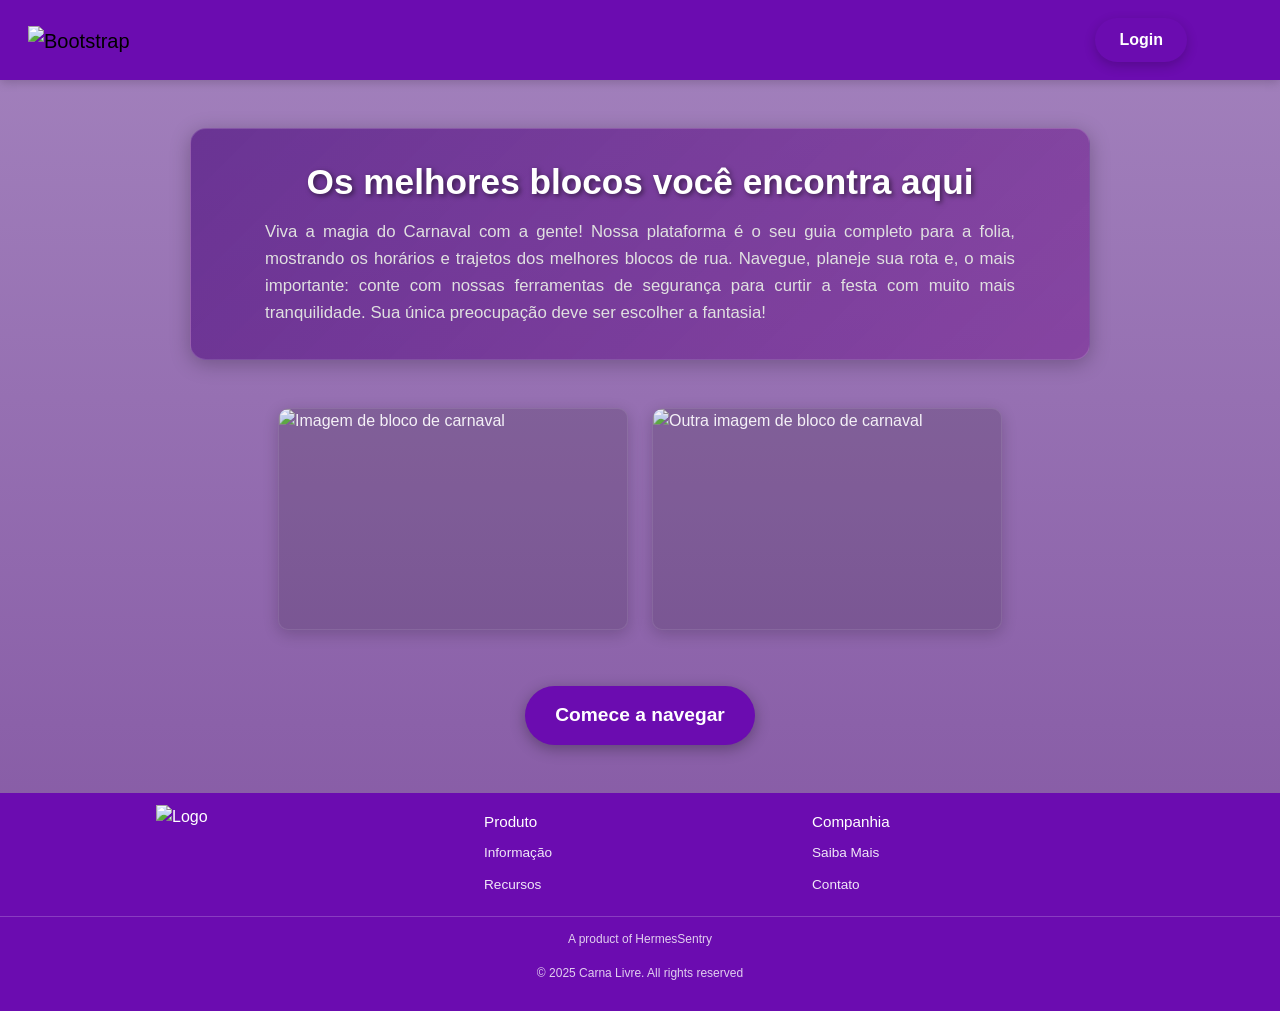
==== src/public/index.html @ ac746eee "pag inicial: botão "comece a navegar" adicionado" ====
<!DOCTYPE html>
<html lang="pt-br">

<head>
  <meta charset="UTF-8">
  <meta name="viewport" content="width=device-width, initial-scale=1.0">
  <title>CarnaLivre</title>
  <link href="https://cdn.jsdelivr.net/npm/bootstrap@5.3.3/dist/css/bootstrap.min.css" rel="stylesheet"
    integrity="sha384-QWTKZyjpPEjISv5WaRU9OFeRpok6YctnYmDr5pNlyT2bRjXh0JMhjY6hW+ALEwIH" crossorigin="anonymous">
  <link rel="stylesheet" href="https://cdn.jsdelivr.net/npm/bootstrap-icons@1.11.3/font/bootstrap-icons.min.css">
  <link rel="stylesheet" href="assets/css/paginicial.css">
</head>

<body>
  <header class="cabecalho">
    <nav class="navbar navbar-expand-lg">
      <div class="container-fluid">
        <a class="navbar-brand" href="index.html">
          <img src="assets/img/Logo.png" alt="Bootstrap" width="80" height="80">
        </a>
        <div class="collapse navbar-collapse" id="navbarToggleExternalContent">
          <button class="navbar-toggler" type="button" data-bs-toggle="collapse" data-bs-target="#navbarScroll"
            aria-controls="navbarScroll" aria-expanded="false" aria-label="Toggle navigation">
            <span class="navbar-toggler-icon"></span>
          </button>
        </div>
        <ul id="itens-lateral">
          <li class="me-3">
            <div class="login">
              <button class="btn-login">
                <a href="paginas/login.html">Login</a>
              </button>
            </div>

          </li>
          <li class="me-3">
            <div class="row">
              <div class="col text-white"><i class="clima fa-solid fa-sun"></i><span id="addTemp" class="ms-2"></span>
              </div>
            </div>
            <div class="row">
              <div id="addDesc" class="col text-white"></div>
            </div>
          </li>
        </ul>
      </div>
      </div>
    </nav>
  </header>

  <main class="d-flex flex-column">
    <section class="mb-3">
      <h1 class="titulo">Os melhores blocos você encontra aqui</h1>
      <p class="descricao">Viva a magia do Carnaval com a gente! Nossa plataforma é o seu guia completo para a folia,
        mostrando os horários e trajetos dos melhores blocos de rua. Navegue, planeje sua rota e, o mais importante:
        conte com nossas ferramentas de segurança para curtir a festa com muito mais tranquilidade. Sua única
        preocupação deve ser escolher a fantasia!</p>
    </section>
    <article class="blocos-container">
      <div class="card-bloco">
        <img src="assets/img/imgbloco.jpg" alt="Imagem de bloco de carnaval">
      </div>
      <div class="card-bloco">
        <img src="assets/img/imgg2.jpg" alt="Outra imagem de bloco de carnaval">
      </div>
    </article>
    <div class="navegar-container">
        <a href="paginas/mapablocos.html" class="btn-navegar">Comece a navegar</a>
    </div>
  </main>

  <footer class="rodape">
    <div class="footer-content">
      <div class="footer-section">
        <img src="assets/img/Logo.png" alt="Logo" class="logo-footer">
      </div>

      <div class="footer-section">
        <h3>Produto</h3>
        <ul>
          <li><a href="paginas/quemsomos.html">Informação</a></li>
          <li><a href="paginas/quemsomos.html">Recursos</a></li>
        </ul>
      </div>

      <div class="footer-section">
        <h3>Companhia</h3>
        <ul>
          <li><a href="paginas/quemsomos.html">Saiba Mais</a></li>
          <li><a href="paginas/quemsomos.html">Contato</a></li>
        </ul>
      </div>
    </div>

    <div class="copyright">
      <p>A product of HermesSentry</p>
      <p>© 2025 Carna Livre. All rights reserved</p>
    </div>
  </footer>

  <script src="assets/js/paginicial.js"></script>
  <script src="https://kit.fontawesome.com/3fdf209596.js" crossorigin="anonymous"></script>
  <script src="https://code.jquery.com/jquery-3.2.1.slim.min.js"
    integrity="sha384-KJ3o2DKtIkvYIK3UENzmM7KCkRr/rE9/Qpg6aAZGJwFDMVNA/GpGFF93hXpG5KkN"
    crossorigin="anonymous"></script>
  <script src="https://cdnjs.cloudflare.com/ajax/libs/popper.js/1.12.9/umd/popper.min.js"
    integrity="sha384-ApNbgh9B+Y1QKtv3Rn7W3mgPxhU9K/ScQsAP7hUibX39j7fakFPskvXusvfa0b4Q"
    crossorigin="anonymous"></script>
  <script src="https://cdn.jsdelivr.net/npm/bootstrap@5.3.3/dist/js/bootstrap.bundle.min.js"
    integrity="sha384-YvpcrYf0tY3lHB60NNkmXc5s9fDVZLESaAA55NDzOxhy9GkcIdslK1eN7N6jIeHz"
    crossorigin="anonymous"></script>
  <script src="https://maxcdn.bootstrapcdn.com/bootstrap/4.0.0/js/bootstrap.min.js"
    integrity="sha384-JZR6Spejh4U02d8jOt6vLEHfe/JQGiRRSQQxSfFWpi1MquVdAyjUar5+76PVCmYl"
    crossorigin="anonymous"></script>
</body>

</html>
---- src/public/assets/css/paginicial.css ----
/* Configurações Globais e Fontes */
* {
    margin: 0;
    padding: 0;
    border: 0;
    box-sizing: border-box;
    font-family: "Inter", sans-serif;
}

body {
    
    position: relative; 
    display: flex;
    flex-direction: column;
    min-height: 100vh;
    color: white;
    
    overflow-x: hidden; 
}

body::before {
    content: ''; 
    
    background: linear-gradient(rgba(88, 28, 135, 0.55), rgba(76, 11, 121, 0.7)), url('../img/fundoinicial.jpg');
    background-size: cover;
    background-position: center center;

    position: absolute;
    top: 0; 
    left: 0;
    width: 100%;
    height: 100%;
    
    z-index: -1; 
}

/* Cabeçalho - Inicio */
.cabecalho {
    background-color: #6B0CB0;
    box-shadow: 0 2px 10px rgba(0, 0, 0, 0.2);
    padding: 0;
}
.navbar {
    padding: 0.25rem 1rem !important;
    height: 80px;
}
.navbar-brand img {
    height: 70px;
    width: auto;
}
.container-fluid {
    align-items: center;
}
#itens-lateral {
    list-style: none;
    display: flex;
    align-items: center;
    gap: 25px;
    margin: 0;
    padding: 0;
}
.clima {
    font-size: 1.2rem;
}
.login a{
    color: white;
    text-decoration: none;
}

.btn-login {
  background-color: rgba(255, 255, 255, 0);
  padding: 10px 24px;
  border-radius: 50px;
  font-weight: bold;
  cursor: pointer;
  box-shadow: 0 4px 12px rgba(0, 0, 0, 0.2);
  transition: all 0.3s ease;
}

.btn-login:hover {
  transform: translateY(-3px);
  box-shadow: 0 6px 16px rgba(0, 0, 0, 0.25);
  filter: brightness(1.05);
}
/* Cabeçalho - Fim */

/* Conteúdo Principal - Inicio */
main {
    flex-grow: 1;
    display: flex;
    flex-direction: column;
    justify-content: center;
    align-items: center;
    padding: 3rem 1rem;
    gap: 2rem;
}

main section {
    background: linear-gradient(135deg, rgba(88, 28, 135, 0.75), rgba(125, 45, 152, 0.65));
    border: 1px solid rgba(255, 255, 255, 0.137);
    
    border-radius: 16px;
    padding: 2rem;
    max-width: 900px;
    width: 100%;
    text-align: center;
    
    box-shadow: 0 4px 20px rgba(0, 0, 0, 0.25);
}

.titulo {
    font-size: clamp(1.6rem, 4vw, 2.2rem); 
    font-weight: bold;
    margin-bottom: 1rem;
    text-shadow: 2px 2px 5px rgba(0, 0, 0, 0.5);
    color: #FFFFFF;
}

.descricao {
    font-size: 1.05rem; 
    line-height: 1.6;
    max-width: 750px;
    margin: 0 auto;
    color: #E0E0E0;
    text-align: justify;
}

/* Seção das imagens */
.blocos-container {
    display: flex;
    justify-content: center;
    align-items: center;
    flex-wrap: wrap;
    gap: 1.5rem;
    max-width: 900px;
    width: 100%;
}
.card-bloco {
    background-color: rgba(0, 0, 0, 0.15);
    border: 1px solid rgba(255, 255, 255, 0.1);
    border-radius: 10px;
    overflow: hidden;
    box-shadow: 0 4px 15px rgba(0, 0, 0, 0.2);
    transition: transform 0.3s ease, box-shadow 0.3s ease;
    width: 100%;
    max-width: 350px;
    opacity: 0.9; 
}
.card-bloco:hover {
    transform: translateY(-5px);
    opacity: 1;
    box-shadow: 0 8px 25px rgba(0, 0, 0, 0.3);
}
.card-bloco img {
    width: 100%;
    height: 220px;
    object-fit: cover;
    display: block;
}

.navegar-container {
    margin-top: 1.5rem;
    width: 100%;
    max-width: 900px;
    display: flex;
    justify-content: center;
}

.btn-navegar {
    background-color: #6B0CB0;
    color: #FFFFFF;
    padding: 15px 30px;
    border-radius: 50px;
    font-size: 1.2rem;
    font-weight: bold;
    text-decoration: none;
    box-shadow: 0 4px 15px rgba(0, 0, 0, 0.3);
    transition: all 0.3s ease;
}

.btn-navegar:hover {
    background-color: #581c87;
    transform: translateY(-3px);
    box-shadow: 0 6px 20px rgba(0, 0, 0, 0.4);
}
/* Conteudo Principal - Fim */


/* Rodapé - Inicio */
.rodape {
    background-color: #6b0cb0;
    color: white;
    padding: 0.8rem 0;
    margin-top: auto;
    width: 100%;
    position: relative;
    bottom: 0;
}

.footer-content {
    width: 90%;
    max-width: 1000px;
    margin: 0 auto;
    display: grid;
    grid-template-columns: repeat(auto-fit, minmax(100px, 1fr));
    gap: 1rem;
    padding: 0 1rem;
    box-sizing: border-box;
}

.logo-footer {
    width: 80px;
    height: auto;
    margin-bottom: 0.5rem;
    display: block;
}

.footer-section h3 {
    margin: 0.5rem 0;
    font-size: 0.95rem;
    color: white;
}

.footer-section ul {
    list-style: none;
    padding: 0;
    margin: 0;
}

.footer-section ul li {
    margin-bottom: 0.5rem;
}

.footer-section ul li a {
    color: rgba(255, 255, 255, 0.9);
    text-decoration: none;
    font-size: 0.85rem;
    transition: opacity 0.2s;
}

.footer-section ul li a:hover {
    opacity: 0.8;
}

.copyright {
    text-align: center;
    margin-top: 0.8rem;
    padding-top: 0.8rem;
    border-top: 1px solid rgba(255, 255, 255, 0.2);
    font-size: 0.75rem;
    color: rgba(255, 255, 255, 0.8);
}
/* Rodapé - Fim */

@media (max-width: 768px) {

    #itens-lateral {
        gap: 15px;
    }

    .btn-login {
        padding: 8px 16px;
        font-size: 0.9rem;
    }

    .navbar-brand img {
        height: 60px;
    }
}
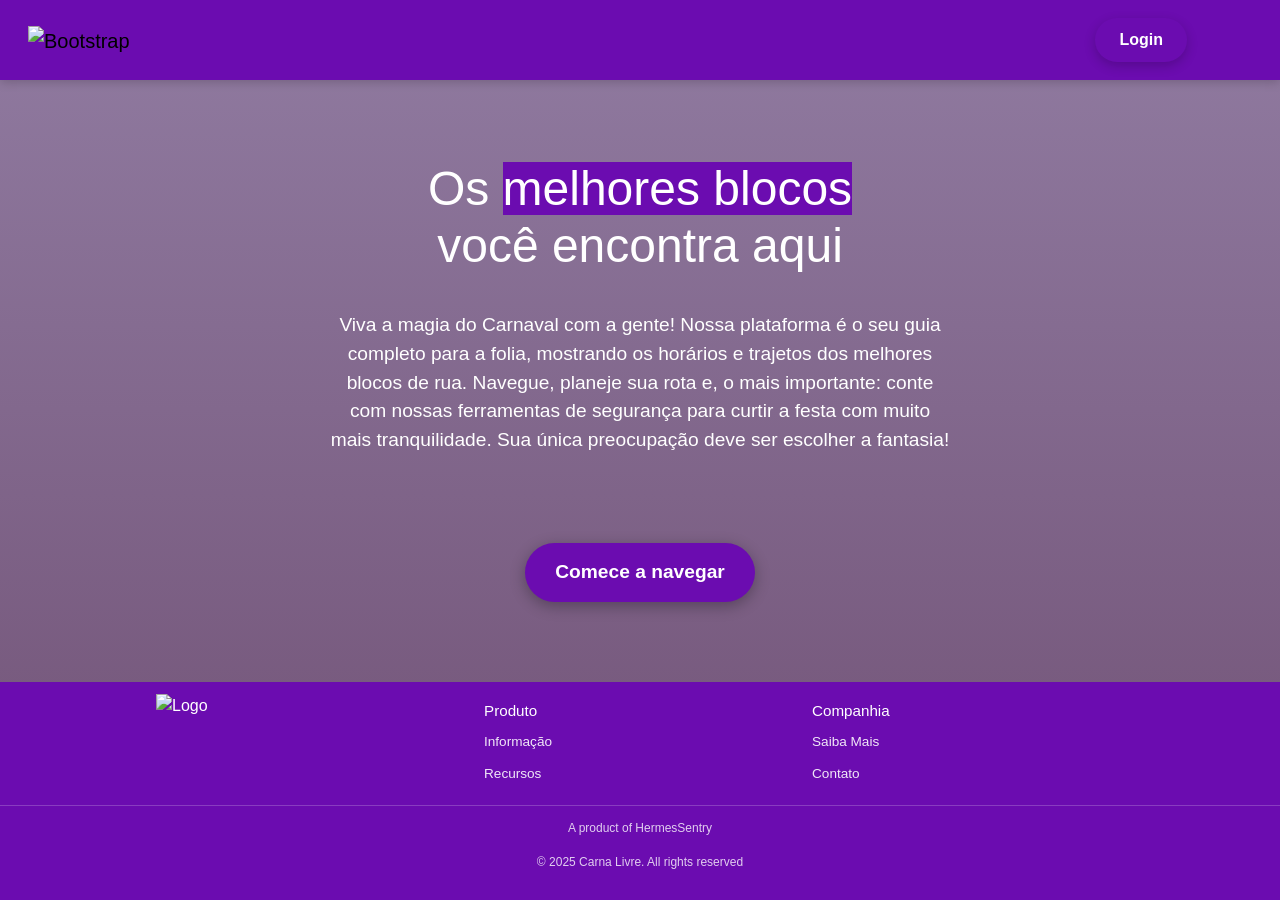
==== commit 721d5e21: "ajustes na pagina inicial" ====
--- a/src/public/index.html
+++ b/src/public/index.html
@@ -49,21 +49,13 @@
   </header>
 
   <main class="d-flex flex-column">
-    <section class="mb-3">
-      <h1 class="titulo">Os melhores blocos você encontra aqui</h1>
-      <p class="descricao">Viva a magia do Carnaval com a gente! Nossa plataforma é o seu guia completo para a folia,
+    <section id="cta" class="mb-3">
+      <h1 class="title">Os <span>melhores blocos</span> você encontra aqui</h1>
+      <p class="description">Viva a magia do Carnaval com a gente! Nossa plataforma é o seu guia completo para a folia,
         mostrando os horários e trajetos dos melhores blocos de rua. Navegue, planeje sua rota e, o mais importante:
         conte com nossas ferramentas de segurança para curtir a festa com muito mais tranquilidade. Sua única
         preocupação deve ser escolher a fantasia!</p>
     </section>
-    <article class="blocos-container">
-      <div class="card-bloco">
-        <img src="assets/img/imgbloco.jpg" alt="Imagem de bloco de carnaval">
-      </div>
-      <div class="card-bloco">
-        <img src="assets/img/imgg2.jpg" alt="Outra imagem de bloco de carnaval">
-      </div>
-    </article>
     <div class="navegar-container">
         <a href="paginas/mapablocos.html" class="btn-navegar">Comece a navegar</a>
     </div>
--- a/src/public/assets/css/paginicial.css
+++ b/src/public/assets/css/paginicial.css
@@ -21,7 +21,7 @@
 body::before {
     content: ''; 
     
-    background: linear-gradient(rgba(88, 28, 135, 0.55), rgba(76, 11, 121, 0.7)), url('../img/fundoinicial.jpg');
+    background: linear-gradient(rgba(54, 15, 84, 0.55), rgba(52, 7, 58, 0.7)), url('../img/fundoinicial.jpg');
     background-size: cover;
     background-position: center center;
 
@@ -95,68 +95,32 @@
     gap: 2rem;
 }
 
-main section {
-    background: linear-gradient(135deg, rgba(88, 28, 135, 0.75), rgba(125, 45, 152, 0.65));
-    border: 1px solid rgba(255, 255, 255, 0.137);
-    
-    border-radius: 16px;
-    padding: 2rem;
-    max-width: 900px;
-    width: 100%;
+#cta{
+    width: 50%;
+    display: flex;
+    flex-direction: column;
+    gap: 28px;
+    align-items: center;
+}
+
+#cta .title{
+    width: 80%;
+    font-size: 3rem;
+    color: #fff;
     text-align: center;
-    
-    box-shadow: 0 4px 20px rgba(0, 0, 0, 0.25);
-}
-
-.titulo {
-    font-size: clamp(1.6rem, 4vw, 2.2rem); 
-    font-weight: bold;
-    margin-bottom: 1rem;
-    text-shadow: 2px 2px 5px rgba(0, 0, 0, 0.5);
-    color: #FFFFFF;
-}
-
-.descricao {
-    font-size: 1.05rem; 
-    line-height: 1.6;
-    max-width: 750px;
-    margin: 0 auto;
-    color: #E0E0E0;
-    text-align: justify;
-}
-
+}
+
+#cta .title span{
+    color: #fff;
+    background-color: #6B0CB0;
+}
+
+#cta .description{
+    font-size: 1.2rem;
+    color: #fff;
+    text-align: center;
+}
 /* Seção das imagens */
-.blocos-container {
-    display: flex;
-    justify-content: center;
-    align-items: center;
-    flex-wrap: wrap;
-    gap: 1.5rem;
-    max-width: 900px;
-    width: 100%;
-}
-.card-bloco {
-    background-color: rgba(0, 0, 0, 0.15);
-    border: 1px solid rgba(255, 255, 255, 0.1);
-    border-radius: 10px;
-    overflow: hidden;
-    box-shadow: 0 4px 15px rgba(0, 0, 0, 0.2);
-    transition: transform 0.3s ease, box-shadow 0.3s ease;
-    width: 100%;
-    max-width: 350px;
-    opacity: 0.9; 
-}
-.card-bloco:hover {
-    transform: translateY(-5px);
-    opacity: 1;
-    box-shadow: 0 8px 25px rgba(0, 0, 0, 0.3);
-}
-.card-bloco img {
-    width: 100%;
-    height: 220px;
-    object-fit: cover;
-    display: block;
-}
 
 .navegar-container {
     margin-top: 1.5rem;
